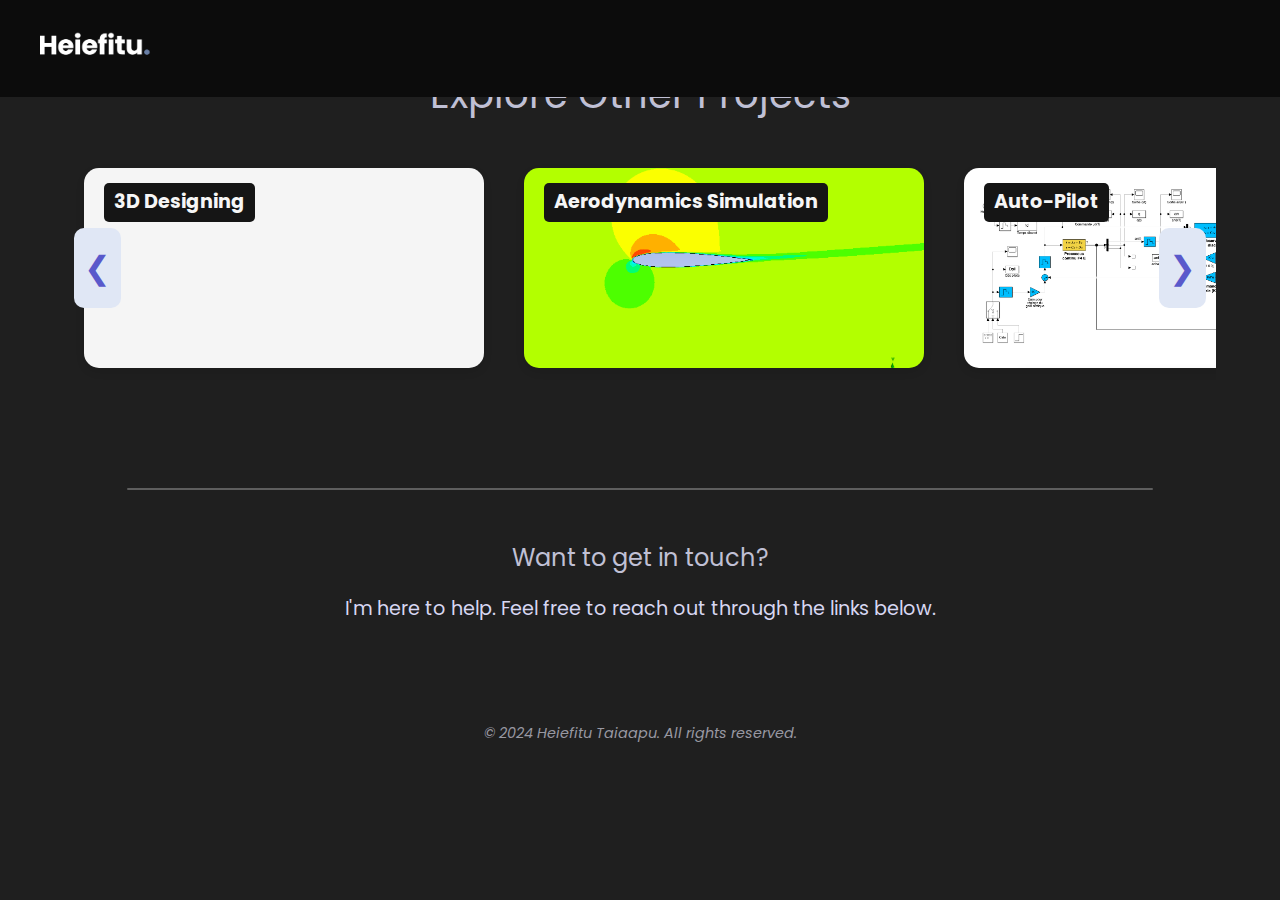
==== project01.html @ ec825d92 "first commit" ====
<!DOCTYPE html>
<html lang="en">
  <head>
    <meta charset="UTF-8" />
    <meta name="viewport" content="width=device-width, initial-scale=1.0" />
    <title>Heiefitu Taiaapu</title>
    <link rel="preconnect" href="https://fonts.googleapis.com" />
    <link rel="preconnect" href="https://fonts.gstatic.com" crossorigin />
    <link
      href="https://fonts.googleapis.com/css2?family=Poppins:ital,wght@0,100;0,200;0,300;0,400;0,500;0,600;0,700;0,800;0,900;1,100;1,200;1,300;1,400;1,500;1,600;1,700;1,800;1,900&display=swap"
      rel="stylesheet"
    />
    <link
      rel="stylesheet"
      href="https://cdnjs.cloudflare.com/ajax/libs/font-awesome/6.6.0/css/all.min.css"
      integrity="sha512-Kc323vGBEqzTmouAECnVceyQqyqdsSiqLQISBL29aUW4U/M7pSPA/gEUZQqv1cwx4OnYxTxve5UMg5GT6L4JJg=="
      crossorigin="anonymous"
      referrerpolicy="no-referrer"
    />
    <link rel="stylesheet" href="css/stylework.css" />
    <link
      rel="shortcut icon"
      href="assets/images/favicon.ico"
      type="image/x-icon"
    />
  </head>
  <body>
    <nav class="navbar">
      <div class="navbar-container">
        <!-- Logo on the far left -->
        <div class="logo">
          <a href="index.html">
            <img src="assets/images/white-logo.png" alt="logo" />
          </a>
        </div>
        <!-- Contact icons on the far right -->
        <div class="link-icon-tab">
          <ul>
            <li>
              <!-- LinkedIn icon -->
              <a
                class="link-icon"
                href="https://www.linkedin.com/in/heiefitu"
                target="_blank"
                rel="noopener noreferrer"
              >
                <i class="fa-brands fa-linkedin"></i>
              </a>
            </li>
            <li>
              <!-- Email icon -->
              <a
                class="link-icon"
                href="mailto:taiaapu.heiefitu@gmail.com"
                aria-label="Email us"
              >
                <i class="fa-solid fa-envelope"></i>
              </a>
            </li>
            <li>
              <!-- Phone icon -->
              <a
                class="link-icon"
                href="tel:+33603268070"
                onclick="showPhoneNumber(event)"
              >
                <i class="fa-solid fa-phone"></i>
              </a>
            </li>
          </ul>
        </div>
        <!-- Hamburger button for mobile -->
        <div class="home-button">
          <a class="link-icon" href="index.html">
            <i class="fa-solid fa-house"></i>
          </a>
        </div>
      </div>
    </nav>
    <!-- ############################# CAD Designing ########################################  -->
    <section id="project-1" class="project-section active-project-section">
      <!-- Header -->
      <section class="project-header project-1">
        <div class="container">
          <div class="project-header-content">
            <h1 class="header-heading text-xxl">
              3D Design with
              <strong class="bold-color-text">Fusion 360</strong>
            </h1>
            <h2 class="header-subheading">Exterior Design of Missiles</h2>
            <p class="header-text text-md">
              Using Fusion 360, this project involved 3D designing the exterior
              of two advanced missiles, the
              <strong>SCALP-EG/Storm Shadow</strong> and the
              <strong>Meteor</strong>, based on a blend of reference images,
              sketches, and extrusion techniques.
            </p>
          </div>
        </div>
      </section>
      <!-- Body -->
      <section class="project-body">
        <div class="container-sm">
          <div class="project-body-image">
            <img src="/assets/images/img01.png" alt="scalp-img" />
          </div>
          <div class="project-body-text-content">
            <h3 class="text-lg">Process & Achievements</h3>
            <div class="project-body-list-container">
              <ul class="project-list">
                <li class="text-md">
                  Conducted detailed research on SCALP-EG and Meteor missiles to
                  gather authentic reference images.
                </li>
                <li class="text-md">
                  Imported reference images into Fusion 360 to guide accurate 2D
                  sketching.
                </li>
                <li class="text-md">
                  Applied precise sketching and extrusion techniques to recreate
                  the exterior structure and proportions faithfully.
                </li>
                <li class="text-md">
                  Ensured adherence to real-life dimensions, creating models
                  that are both visually and proportionally true to the original
                  designs.
                </li>
              </ul>
            </div>
            <h3 class="text-lg">Tools & Key Takeaways</h3>
            <div class="project-body-list-container">
              <ul class="project-list">
                <li class="text-md">
                  <strong>Skills and Software:</strong> Fusion 360 for 3D
                  design, utilizing 2D sketching and extrusion techniques.
                </li>
                <li class="text-md">
                  <strong>Key Soft Skills:</strong> Attention to detail,
                  adaptability in researching design references, and patience in
                  refining sketches for accuracy.
                </li>
              </ul>
            </div>
          </div>
        </div>
      </section>
    </section>
    <!-- ############################# Aero Simulation ######################################  -->
    <section id="project-2" class="project-section">
      <!-- Header -->
      <section class="project-header project-2">
        <div class="container">
          <div class="project-header-content">
            <h1 class="header-heading text-xxl">
              Aerodynamic Analysis of
              <strong class="bold-color-text">NACA Airfoil</strong>
            </h1>
            <h2 class="header-subheading">
              CFD Simulation of Viscous and Inviscid Flow Around a NACA 0012
              Profile
            </h2>
            <p class="header-text text-md">
              This project involved a comprehensive
              <strong>Computational Fluid Dynamics (CFD)</strong> analysis of a
              <strong>NACA 0012</strong> airfoil, focusing on the aerodynamic
              characteristics in both inviscid (ideal) and viscous flow
              conditions. Using ANSYS Fluent, I explored the effects of angle of
              attack (AOA), tested two turbulence models, and validated
              simulation results against experimental data.
            </p>
          </div>
        </div>
      </section>
      <!-- Body -->
      <section class="project-body">
        <div class="container-sm">
          <div class="project-body-image">
            <img src="/assets/images/img02.png" alt="naca-img" />
          </div>
          <div class="project-body-text-content">
            <h3 class="text-lg">Process & Achievements</h3>
            <div class="project-body-list-container">
              <ul class="project-list">
                <li class="text-md">
                  Designed a high-resolution mesh around the airfoil, refining
                  it from 15,000 to 40,000 elements for accurate flow
                  simulation.
                </li>
                <li class="text-md">
                  Simulated inviscid flow to study initial lift and pressure
                  distribution, noting acceleration on the airfoil's upper
                  surface and stagnation points.
                </li>
                <li class="text-md">
                  Applied Spalart-Allmaras and k-ω SST turbulence models to
                  analyze viscous flow, capturing complex phenomena like
                  boundary layer behavior.
                </li>
                <li class="text-md">
                  Improved convergence and result stability with mesh
                  refinement, achieving lift and drag coefficients aligned with
                  experimental benchmarks.
                </li>
                <li class="text-md">
                  Analyzed the impact of varying angles of attack, observing
                  lift coefficient increases and tracking flow attachment and
                  separation trends.
                </li>
              </ul>
            </div>
            <h3 class="text-lg">Tools & Key Takeaways</h3>
            <div class="project-body-list-container">
              <ul class="project-list">
                <li class="text-md">
                  <strong>Skills and Software:</strong> ANSYS Fluent for CFD
                  simulation, mesh generation techniques, and turbulence model
                  selection.
                </li>
                <li class="text-md">
                  <strong>Key Soft Skills:</strong> Problem-solving through
                  iterative refinement, data validation, and attention to detail
                  in numerical analysis.
                </li>
              </ul>
            </div>
          </div>
        </div>
      </section>
    </section>
    <!-- ############################# Auto-pilot MATLAB ####################################  -->
    <section id="project-3" class="project-section">
      <!-- Header -->
      <section class="project-header project-3">
        <div class="container">
          <div class="project-header-content">
            <h1 class="header-heading text-xxl">
              <strong class="bold-color-text">Autopilot System</strong>
              Design for an F4-E Fighter Jet
            </h1>
            <h2 class="header-subheading">
              State-Space Representation and Control Using MATLAB & Simulink
            </h2>
            <p class="header-text text-md">
              This project aimed to design an
              <strong>autopilot system</strong> for an F4-E fighter jet using
              state-space modeling in <strong>MATLAB & Simulink</strong>. The
              objective was to control the jet's normal acceleration and pitch
              rate through state feedback control, utilizing both analog and
              digital modal control methods.
            </p>
          </div>
        </div>
      </section>
      <!-- Body -->
      <section class="project-body">
        <div class="container-sm">
          <div class="project-body-image">
            <img src="/assets/images/img03.png" alt="autopilot-img" />
          </div>
          <div class="project-body-text-content">
            <h3 class="text-lg">Process & Achievements</h3>
            <div class="project-body-list-container">
              <ul class="project-list">
                <li class="text-md">
                  Developed the state-space representation of a jet fighter's
                  dynamics, focusing on control of pitch and acceleration
                  through tail and canard deflections.
                </li>
                <li class="text-md">
                  Applied modal control in both analog and digital formats,
                  computing the feedback gain matrix to stabilize the system by
                  placing poles in desired positions.
                </li>
                <li class="text-md">
                  Designed an observer for state estimation, optimizing the
                  system's response to disturbances and stabilizing it under
                  varying initial conditions.
                </li>
                <li class="text-md">
                  Implemented state feedback controllers in MATLAB and Simulink,
                  enabling smooth and rapid system stabilization under both step
                  and sinusoidal input scenarios.
                </li>
              </ul>
            </div>
            <h3 class="text-lg">Tools & Key Takeaways</h3>
            <div class="project-body-list-container">
              <ul class="project-list">
                <li class="text-md">
                  <strong>Skills and Software:</strong> MATLAB & Simulink for
                  state-space modeling, modal control, and observer design.
                </li>
                <li class="text-md">
                  <strong>Key Soft Skills:</strong> Analytical thinking in
                  control systems, precision in parameter tuning, and iterative
                  problem-solving for stability optimization.
                </li>
              </ul>
            </div>
          </div>
        </div>
      </section>
    </section>
    <!-- ############################# Optimization FEA #####################################  -->
    <section id="project-4" class="project-section">
      <!-- Header -->
      <section class="project-header project-4">
        <div class="container">
          <div class="project-header-content">
            <h1 class="header-heading text-xxl">
              <strong class="bold-color-text">Optimization </strong>
              of ADH Flap Support for the A350 XWB
            </h1>
            <h2 class="header-subheading">
              Structural Analysis and Weight Reduction using Finite Element
              Method
            </h2>
            <p class="header-text text-md">
              This project focused on <strong>optimizing</strong> the design of
              a support for the Adaptive Dropped Hinge (ADH) flap system on the
              A350 XWB, balancing structural integrity with weight reduction.
              Using <strong>CATIA 3DExperience</strong> and
              <strong>finite element analysis</strong>, I evaluated various
              design modifications to meet mechanical constraints under
              specified loads.
            </p>
          </div>
        </div>
      </section>
      <!-- Body -->
      <section class="project-body">
        <div class="container-sm">
          <div class="project-body-image">
            <img src="/assets/images/img04.png" alt="mef-img" />
          </div>
          <div class="project-body-text-content">
            <h3 class="text-lg">Process & Achievements</h3>
            <div class="project-body-list-container">
              <ul class="project-list">
                <li class="text-md">
                  Conducted finite element simulations to assess stress and
                  displacement under operational loads, with a safety factor of
                  2 on the material’s yield strength.
                </li>
                <li class="text-md">
                  Implemented three design modifications to reduce mass while
                  maintaining structural limits:
                </li>
                <li class="text-md">
                  Modification 1: Achieved optimal weight reduction to 97.8 kg
                  with a maximum stress of 134 MPa and a displacement of 0.859
                  mm, meeting all safety requirements.
                </li>
                <li class="text-md">
                  Modification 2: Increased mass slightly to 98 kg with the
                  lowest stress at 114 MPa, offering the highest safety margin.
                </li>
                <li class="text-md">
                  Modification 3: Provided maximum structural robustness at 116
                  kg but was less effective for weight reduction.
                </li>
                <li class="text-md">
                  Identified the most efficient, combining reduced weight with
                  adequate structural margins.
                </li>
              </ul>
            </div>
            <h3 class="text-lg">Tools & Key Takeaways</h3>
            <div class="project-body-list-container">
              <ul class="project-list">
                <li class="text-md">
                  <strong>Skills and Software:</strong> CATIA 3DExperience for
                  FEM analysis, optimization of structural components.
                </li>
                <li class="text-md">
                  <strong>Key Soft Skills:</strong> Analytical approach to
                  balancing safety and efficiency, attention to detail in
                  weight-sensitive applications, and data-driven
                  decision-making.
                </li>
              </ul>
            </div>
          </div>
        </div>
      </section>
    </section>
    <!-- ############################# Reinforcement Learning ###############################  -->
    <section id="project-5" class="project-section">
      <!-- Header -->
      <section class="project-header project-5">
        <div class="container">
          <div class="project-header-content">
            <h1 class="header-heading text-xxl">
              <strong class="bold-color-text">Reinforcement Learning </strong>
              for Autonomous Navigation
            </h1>
            <h2 class="header-subheading">
              Deep Q-Learning for Obstacle Avoidance and Pathfinding
            </h2>
            <p class="header-text text-md">
              This project explored
              <strong>reinforcement learning</strong> through a simulation where
              a virtual robot, acting as a drone, learns to navigate
              autonomously to reach an exit while avoiding obstacles. By using
              <strong>Deep Q-Learning</strong>, this study aimed to understand
              how reinforcement learning can support real-world applications,
              like enabling drones to navigate unknown environments or operate
              in close-combat scenarios.
            </p>
          </div>
        </div>
      </section>
      <!-- Body -->
      <section class="project-body">
        <div class="container-sm">
          <div class="project-body-image">
            <img src="/assets/images/img05.png" alt="python-img" />
          </div>
          <div class="project-body-text-content">
            <h3 class="text-lg">Process & Achievements</h3>
            <div class="project-body-list-container">
              <ul class="project-list">
                <li class="text-md">
                  Developed a 2D simulation environment using Pygame and
                  PyTorch, where the agent (robot) learns to avoid obstacles and
                  reach goals based on positive rewards and penalties.
                </li>
                <li class="text-md">
                  Exploration Phase: Initially prioritized random exploration to
                  test various actions, balancing out different strategies.
                </li>
                <li class="text-md">
                  Exploitation Phase: Gradually transitioned to exploiting
                  learned strategies by decreasing the randomness (epsilon
                  decay) for efficient, goal-oriented navigation.
                </li>
                <li class="text-md">
                  Implemented a neural network to predict optimal actions,
                  iteratively training the model to improve decision-making over
                  1,700 simulation iterations.
                </li>
                <li class="text-md">
                  Key outcomes included successful obstacle avoidance and exit
                  pathfinding, with real-time improvements visualized through
                  graphs, tracking scores, and action frequency.
                </li>
              </ul>
            </div>
            <h3 class="text-lg">Tools & Key Takeaways</h3>
            <div class="project-body-list-container">
              <ul class="project-list">
                <li class="text-md">
                  <strong>Skills and Software:</strong> Python, Pygame for
                  environment simulation, PyTorch for deep learning, and
                  Matplotlib for performance visualization.
                </li>
                <li class="text-md">
                  <strong>Key Soft Skills:</strong> Analytical thinking in
                  designing autonomous systems, problem-solving under
                  constraints, and adaptability to iterative improvement cycles.
                </li>
              </ul>
            </div>
          </div>
        </div>
      </section>
    </section>
    <!-- ############################# Bowtie VBA ###########################################  -->
    <section id="project-6" class="project-section">
      <!-- Header -->
      <section class="project-header project-6">
        <div class="container">
          <div class="project-header-content">
            <h1 class="header-heading text-xxl">
              Excel-Based VBA Tool for
              <strong class="bold-color-text"> Risk Management</strong>
            </h1>
            <h2 class="header-subheading">
              Monitoring and Assessing Barrier Effectiveness Using Bowtie
              Diagrams
            </h2>
            <p class="header-text text-md">
              In this project, I developed an Excel tool with
              <strong>VBA</strong> to enhance
              <strong>risk management processes</strong> by dynamically
              interfacing with <strong>Bowtie diagrams</strong>. The tool
              provides a visual and interactive way to monitor and assess the
              effectiveness of safety barriers, specifically designed for an
              airline operational risk management.
            </p>
          </div>
        </div>
      </section>
      <!-- Body -->
      <section class="project-body">
        <div class="container-sm">
          <div class="project-body-image">
            <img src="/assets/images/img06.png" alt="bowtie-img" />
          </div>
          <div class="project-body-text-content">
            <h3 class="text-lg">Process & Achievements</h3>
            <div class="project-body-list-container">
              <ul class="project-list">
                <li class="text-md">
                  Designed a structured interface in Excel with VBA, allowing
                  users to create, view, and update Bowtie diagrams for clear
                  visualization of risk pathways.
                </li>
                <li class="text-md">
                  Bowtie Creation Feature: A guided form for inputting risks,
                  barriers, and consequences to generate comprehensive Bowtie
                  diagrams.
                </li>
                <li class="text-md">
                  Event Analysis Feature: An interface for categorizing and
                  evaluating incidents, aiding in risk trend analysis.
                </li>
                <li class="text-md">
                  Data Import/Export Feature: Automated import and export
                  functions for easy sharing and updating of incident data
                  across teams.
                </li>
                <li class="text-md">
                  Enhanced risk assessment by incorporating real-time updates
                  based on new event data, enabling dynamic visualization of
                  risk changes and barrier effectiveness.
                </li>
              </ul>
            </div>
            <h3 class="text-lg">Tools & Key Takeaways</h3>
            <div class="project-body-list-container">
              <ul class="project-list">
                <li class="text-md">
                  <strong>Skills and Software:</strong> Excel VBA for interface
                  and backend programming, data management.
                </li>
                <li class="text-md">
                  <strong>Key Soft Skills:</strong> Structured problem-solving,
                  adaptability in response to data security constraints, and
                  attention to detail in user interface design.
                </li>
              </ul>
            </div>
          </div>
        </div>
      </section>
    </section>
    <!-- ############################# Thermal Transfer ####################################  -->
    <section id="project-7" class="project-section">
      <!-- Header -->
      <section class="project-header project-7">
        <div class="container">
          <div class="project-header-content">
            <h1 class="header-heading text-xxl">
              <strong class="bold-color-text">CFD Simulation </strong>
              of Flow in a Mixing Elbow
            </h1>
            <h2 class="header-subheading">
              Analyzing Velocity and Temperature Distributions in ANSYS Fluent
            </h2>
            <p class="header-text text-md">
              This project involved simulating fluid flow within a mixing elbow
              to analyze the effects of <stron>fluid dynamics</stron> and
              <strong>heat transfer</strong>. Using
              <strong>ANSYS Fluent</strong>, I examined velocity, temperature
              distributions, and pressure losses, comparing laminar and
              turbulent flow regimes to optimize design for effective thermal
              mixing.
            </p>
          </div>
        </div>
      </section>
      <!-- Body -->
      <section class="project-body">
        <div class="container-sm">
          <div class="project-body-image">
            <img src="/assets/images/img07.png" alt="cfd2-img" />
          </div>
          <div class="project-body-text-content">
            <h3 class="text-lg">Process & Achievements</h3>
            <div class="project-body-list-container">
              <ul class="project-list">
                <li class="text-md">
                  Created the elbow geometry and established boundary
                  conditions, incorporating velocity inlets and a pressure
                  outlet.
                </li>
                <li class="text-md">
                  Meshed the model with refinement near boundaries for enhanced
                  accuracy in capturing flow dynamics.
                </li>
                <li class="text-md">
                  Velocity Distribution Analysis: Observed velocity variations
                  and flow separation patterns within the elbow.
                </li>
                <li class="text-md">
                  Temperature Distribution Analysis: Evaluated thermal gradients
                  along the symmetry plane to determine mixing efficiency.
                </li>
                <li class="text-md">
                  Pressure Loss Analysis: Quantified pressure drop and evaluated
                  loss coefficients to optimize design for minimal energy loss.
                </li>
              </ul>
            </div>
            <h3 class="text-lg">Tools & Key Takeaways</h3>
            <div class="project-body-list-container">
              <ul class="project-list">
                <li class="text-md">
                  <strong>Skills and Software:</strong> ANSYS Fluent for CFD
                  analysis, mesh generation, and boundary condition setup.
                </li>
                <li class="text-md">
                  <strong>Key Soft Skills:</strong> Precision in simulation
                  setup, analytical evaluation of flow characteristics, and
                  attention to computational efficiency.
                </li>
              </ul>
            </div>
          </div>
        </div>
      </section>
    </section>
    <!-- ############################# Space Com STK ########################################  -->
    <section id="project-8" class="project-section">
      <!-- Header -->
      <section class="project-header project-8">
        <div class="container">
          <div class="project-header-content">
            <h1 class="header-heading text-xxl">
              Space Mission Simulation for
              <strong class="bold-color-text"> Satellite Communication</strong>
            </h1>
            <h2 class="header-subheading">
              Analyzing Communication Periods and Signal Integrity Between
              Satellite and Ground Stations
            </h2>
            <p class="header-text text-md">
              This project simulated a <strong>space mission</strong> to analyze
              and optimize <strong>communication</strong> between a satellite
              and ground stations. Using <strong>AGI STK</strong>, I mapped
              communication paths, calculated orbital adjustments, and assessed
              periods of visibility to ensure reliable data transmission during
              various mission phases.
            </p>
          </div>
        </div>
      </section>
      <!-- Body -->
      <section class="project-body">
        <div class="container-sm">
          <div class="project-body-image">
            <img src="/assets/images/img08.png" alt="stk-img" />
          </div>
          <div class="project-body-text-content">
            <h3 class="text-lg">Process & Achievements</h3>
            <div class="project-body-list-container">
              <ul class="project-list">
                <li class="text-md">
                  Configured satellite launch, orbital transitions, and targeted
                  adjustments for optimal communication windows.
                </li>
                <li class="text-md">
                  Defined and adjusted visibility cones for each ground station,
                  accounting for atmospheric interference and orbital
                  constraints.
                </li>
                <li class="text-md">
                  Calculated key mission metrics, including Delta V for
                  trajectory changes and fuel requirements for efficient
                  inclination adjustments.
                </li>
                <li class="text-md">
                  Analyzed communication windows for each station, comparing
                  durations and evaluating effectiveness in different geographic
                  locations.
                </li>
              </ul>
            </div>
            <h3 class="text-lg">Tools & Key Takeaways</h3>
            <div class="project-body-list-container">
              <ul class="project-list">
                <li class="text-md">
                  <strong>Skills and Software:</strong> AGI STK for mission
                  simulation and orbital mechanics, communication assessment.
                </li>
                <li class="text-md">
                  <strong>Key Soft Skills:</strong> Rigorous attention to data
                  accuracy, strategic planning for mission optimization, and
                  analytical thinking in signal reliability.
                </li>
              </ul>
            </div>
          </div>
        </div>
      </section>
    </section>
    <section class="carousel-section">
      <div class="sep-line"></div>
      <h3 class="text-xxl">Explore Other Projects</h3>
      <div class="carousel-container">
        <button class="carousel-button left" aria-label="Previous project">
          &#10094;
        </button>
        <div class="carousel-track">
          <!-- Row 1 -->
          <a href="project01.html?project=1">
            <div class="work-card card-1">
              <div class="work-card-title text-lg">3D Designing</div>
            </div>
          </a>
          <a href="project01.html?project=2">
            <div class="work-card card-2">
              <div class="work-card-title text-lg">Aerodynamics Simulation</div>
            </div>
          </a>
          <!-- Row 2 -->
          <a href="project01.html?project=3">
            <div class="work-card card-3">
              <div class="work-card-title text-lg">Auto-Pilot</div>
            </div>
          </a>
          <a href="project01.html?project=4">
            <div class="work-card card-4">
              <div class="work-card-title text-lg">Optimization</div>
            </div>
          </a>
          <!-- Row 3 -->
          <a href="project01.html?project=5">
            <div class="work-card card-5">
              <div class="work-card-title text-lg">Reinforcement Learning</div>
            </div>
          </a>
          <a href="project01.html?project=6">
            <div class="work-card card-6">
              <div class="work-card-title text-lg">Risk Management Tool</div>
            </div>
          </a>
          <!-- Row 4 -->
          <a href="project01.html?project=7">
            <div class="work-card card-7">
              <div class="work-card-title text-lg">Thermal Transfert</div>
            </div>
          </a>
          <a href="project01.html?project=8">
            <div class="work-card card-8">
              <div class="work-card-title text-lg">Space Communication</div>
            </div>
          </a>
        </div>
        <button class="carousel-button right" aria-label="Next project">
          &#10095;
        </button>
      </div>
    </section>
    <!-- footer section -->
    <footer class="footer">
      <div class="container">
        <!-- Ligne horizontale -->
        <div class="footer-line"></div>

        <!-- Texte du footer et icônes -->
        <div class="footer-grid">
          <h4 class="footer-text">Want to get in touch?</h4>
          <p class="text-md">
            I'm here to help. Feel free to reach out through the links below.
          </p>
          <!-- Contact icons on the far right -->
          <div class="link-icon-tab">
            <ul>
              <li>
                <!-- LinkedIn icon -->
                <a
                  class="link-icon"
                  href="https://www.linkedin.com/in/heiefitu"
                  target="_blank"
                  rel="noopener noreferrer"
                >
                  <i class="fa-brands fa-linkedin"></i>
                </a>
              </li>
              <li>
                <!-- Email icon -->
                <a
                  class="link-icon"
                  href="mailto:taiaapu.heiefitu@gmail.com"
                  aria-label="Email us"
                >
                  <i class="fa-solid fa-envelope"></i>
                </a>
              </li>
              <li>
                <!-- Phone icon -->
                <a
                  class="link-icon"
                  href="tel:+33603268070"
                  onclick="showPhoneNumber(event)"
                >
                  <i class="fa-solid fa-phone"></i>
                </a>
              </li>
            </ul>
          </div>
          <p class="footer-copyright">
            © 2024 Heiefitu Taiaapu. All rights reserved.
          </p>
        </div>
      </div>
    </footer>

    <script src="js/script.js"></script>
  </body>
</html>
---- css/stylework.css ----
/*RESET*/
* {
  box-sizing: border-box; /* quand on ajoute des marges ca change pas, a faire tjrs*/
  margin: 0; /* pour start avec 0 marges*/
  padding: 0;
}
:root {
  --primary-color: #176087;

  --dark-color: #1a1a1a;
  --black-color: #000;
  --not-so-black-color: #0c0c0c;
  --dark-gray-color: #1f1f1f;
  --very-dark-gray-color: #151515;
  /*--less-dark-color: #2c2c2c;*/
  --less-dark-color: rgb(44, 44, 44, 0.5);
  --less-dark-color-2: rgb(6, 7, 5, 0.4);

  --border-color: #232323;
  --border-color-2: #5e5e5e;

  --bg-couleur-1: #343d44;
  --bg-couleur-2: #334c5f;
  --light-color: #e0e7f5;

  --font-light: #f6f6f6;
  --font-couleur-1: #d7d7f2;
  --font-couleur-2: #9292f3;
  --font-couleur-3: #5959cb;
  --font-couleur-4: #c0c0d5;
  --font-couleur-5: #9797e8;
  --font-couleur-6: #9797e0;
}
html {
  scroll-behavior: smooth;
}
html,
body {
  background-color: var(
    --dark-gray-color
  ); /* Changez la couleur pour correspondre au footer */
  margin: 0;
  padding: 0;
  overflow-x: hidden; /* Empêche le défilement horizontal accidentel */
}
body {
  font-family: "Poppins", sans-serif;
  font-size: 16px;
  line-height: 1.5;
  background: #fff;
  overflow-x: hidden;
}
a {
  text-decoration: none; /* take away underline (pas souligner les liens)*/
  /*color: #000;*/
}
ul {
  list-style: none; /* pour pas de bullet point*/
}
img {
  max-width: 100%; /* stay contain 100%*/
}
.logo {
  width: 120px;
}

/* #################################################################################### */
/* ############################## Navigation bar ###################################### */
/* #################################################################################### */
/* Nav bar*/
.navbar {
  top: 0;
  width: 100%;
  background-color: var(--not-so-black-color);
  padding: 20px 40px 20px 40px;
  z-index: 1000;
  position: fixed;
}
.navbar-container {
  display: grid;
  grid-template-columns: repeat(2, 1fr);
  gap: 90px;
  align-items: center;
}
.navbar .link-icon-tab ul {
  display: flex;
  justify-content: flex-end; /* Aligne tous les icônes à droite */
  gap: 25px; /* Espace entre les icônes */
  padding: 0;
  margin: 0;
  align-items: center;
}
.navbar .link-icon-tab li {
  display: inline-block;
}
.navbar .link-icon-tab a {
  color: var(--light-color); /* Couleur par défaut des icônes */
  font-size: 1.5rem; /* Taille des icônes */
  transition: color 0.3s ease-in-out; /* Transition douce pour le hover */
}
.navbar .link-icon-tab a:hover {
  color: var(--font-couleur-3); /* Change la couleur au survol */
}

/* #################################################################################### */
/* ############################## Project Section ##################################### */
/* #################################################################################### */
/* --------------------------------------------------------------------------------------------- */
/* Header */
.project-header {
  padding-left: 40px;
  padding-right: 40px;
  padding-top: 250px;
  height: 590px;
}
.project-header .header-heading {
  color: var(--font-couleur-4);
  padding-bottom: 15px;
}
.bold-color-text {
  color: var(--font-couleur-6);
}
.project-header .header-subheading {
  color: var(--font-couleur-5);
  font-weight: 500;
  padding-bottom: 30px;
}
.project-header .project-header-content {
  width: 90%;
}
/* Body */
.project-body {
  background-color: var(--dark-gray-color);
}
.project-body h3 {
  color: var(--font-couleur-3);
  padding-bottom: 15px;
  font-weight: 600;
}
.project-body .project-list {
  margin-top: 20px;
  list-style-type: disc;
  padding: 0 15px;
  padding-bottom: 50px;
}
.project-body .project-list li {
  color: var(--font-couleur-1);
  padding-bottom: 15px;
}
.project-body .project-body-image {
  width: 80%;
  margin: 0 auto;
  display: flex;
  align-items: center;
  justify-content: center; /* Centre l'image horizontalement dans le conteneur */
  overflow: hidden; /* Cache les coins de l'image qui dépassent les bords arrondis */
  padding-bottom: 60px;
}
.project-body .project-body-image img {
  width: 100%; /* L'image occupe toute la largeur du conteneur */
  height: auto; /* Conserve les proportions de l'image */
  display: block; /* Évite les marges indésirables autour de l'image */
  border-radius: 15px;
}
.project-1 {
  background: linear-gradient(
      to bottom,
      rgba(0, 0, 0, 0) 10%,
      var(--dark-gray-color) 100%
    ),
    url("/assets/images/bg01.png") center/cover no-repeat fixed;
  height: 590px;
}
.project-2 {
  background: linear-gradient(
      to bottom,
      rgba(0, 0, 0, 0) 10%,
      var(--dark-gray-color) 100%
    ),
    url("/assets/images/bg02.jpeg") center/cover no-repeat fixed;
  height: 590px;
}
.project-3 {
  background: linear-gradient(
      to bottom,
      rgba(0, 0, 0, 0) 10%,
      var(--dark-gray-color) 100%
    ),
    url("/assets/images/bg03.png") center/cover no-repeat fixed;
  height: 590px;
}
.project-4 {
  background: linear-gradient(
      to bottom,
      rgba(0, 0, 0, 0) 10%,
      var(--dark-gray-color) 100%
    ),
    url("/assets/images/bg04.png") center/cover no-repeat fixed;
  height: 590px;
}
.project-5 {
  background: linear-gradient(
      to bottom,
      rgba(0, 0, 0, 0) 10%,
      var(--dark-gray-color) 100%
    ),
    url("/assets/images/bg05.jpg") center/cover no-repeat fixed;
  height: 590px;
}
.project-6 {
  background: linear-gradient(
      to bottom,
      rgba(0, 0, 0, 0) 10%,
      var(--dark-gray-color) 100%
    ),
    url("/assets/images/bg06.jpg") center/cover no-repeat fixed;
  height: 590px;
}
.project-7 {
  background: linear-gradient(
      to bottom,
      rgba(0, 0, 0, 0) 10%,
      var(--dark-gray-color) 100%
    ),
    url("/assets/images/bg07.png") center/cover no-repeat fixed;
  height: 590px;
}
.project-8 {
  background: linear-gradient(
      to bottom,
      rgba(0, 0, 0, 0) 10%,
      var(--dark-gray-color) 100%
    ),
    url("/assets/images/bg08.png") center/cover no-repeat fixed;
  height: 590px;
}
/* --------------------------------------------------------------------------------------------- */
/* My body */

/* #################################################################################### */
/* ############################## Carrousel Section ################################### */
/* #################################################################################### */
/* Carousel Styling */
.carousel-section {
  padding-top: 40px;
  text-align: center;
  background-color: var(--dark-gray-color);
}
.carousel-section h3 {
  padding-bottom: 20px;
  color: var(--font-couleur-4);
}
.carousel-container {
  position: relative;
  display: flex;
  align-items: center;
  overflow: hidden;
  max-width: 90%;
  margin: 0 auto;
}
.carousel-track {
  margin: 20px;
  display: flex;
  transition: transform 0.5s ease;
  gap: 40px;
}
.work-card {
  min-width: 400px;
  background-color: #f5f5f5;
  padding: 15px;
  border-radius: 10px;
  text-align: center;
  box-shadow: 0 4px 8px rgba(0, 0, 0, 0.1);
}
.carousel-button {
  background-color: var(--light-color);
  border: none;
  color: var(--font-couleur-3);
  height: 80px;
  border-radius: 10px;
  font-size: 2rem;
  padding: 10px;
  cursor: pointer;
  position: absolute;
  top: 50%;
  transform: translateY(-50%);
  z-index: 1;
}
.carousel-button:hover {
  background-color: var(--very-dark-gray-color);
  color: var(--font-couleur-1);
  transition: all 0.2s ease-in-out; /* Transition pour le texte et la taille */
}
.carousel-button.left {
  left: 10px;
}
.carousel-button.right {
  right: 10px;
}
.carousel-track .work-card.card-1 {
  background-image: url("/assets/images/Projet-1.PNG");
}
.carousel-track .work-card.card-2 {
  background-image: url("/assets/images/Projet-2.png");
}
.carousel-track .work-card.card-3 {
  background-image: url("/assets/images/Projet-3.png");
}
.carousel-track .work-card.card-4 {
  background-image: url("/assets/images/Projet-4.png");
}
.carousel-track .work-card.card-5 {
  background-image: url("/assets/images/Projet-5.jpg");
}
.carousel-track .work-card.card-6 {
  background-image: url("/assets/images/Projet-6.png");
}
.carousel-track .work-card.card-7 {
  background-image: url("/assets/images/Projet-7.png");
}
.carousel-track .work-card.card-8 {
  background-image: url("/assets/images/Projet-8.png");
}

/* #################################################################################### */
/* #################################### Footer ######################################## */
/* #################################################################################### */
/* Footer section styling */
.footer {
  padding: 100px 20px 5px 20px;
  background-color: var(
    --dark-gray-color
  ); /* Adjust background color if needed */
  color: var(--font-couleur-4);
  text-align: center;
}
.footer .footer-line {
  width: 90%; /* Adjust width to control start and end margins */
  height: 2px;
  background-color: var(--border-color-2); /* Light grey color for line */
  margin: 0 auto 30px auto; /* Centered with margin below */
  border-radius: 1px;
}
/* Footer text styling */
.footer .footer-text {
  margin-top: 50px;
  font-weight: 400;
  font-size: 1.5rem;
  margin-bottom: 10px;
}
/* Footer icon section */
.footer .link-icon-tab ul {
  display: flex;
  justify-content: center;
  gap: 30px;
  padding: 20px 0;
}
.footer .link-icon-tab a {
  font-size: 1.8rem;
  color: #ffffff; /* Icons in white */
  transition: color 0.3s ease;
}
.footer .link-icon-tab a:hover {
  color: var(--font-couleur-3); /* Change color on hover */
}
/* Copyright section */
.footer .footer-copyright {
  font-size: 0.9rem;
  font-style: italic;
  color: #9898a2; /* Light grey for subtlety */
  margin-top: 60px;
  bottom: 5px;
}

/* #################################################################################### */
/* ############################### Utility Classes #################################### */
/* #################################################################################### */
/* Container classes*/
.container {
  max-width: 1200px;
  margin: 0 auto; /* top and bottom 0 but left and right be auto in middle*/
  padding: 0 30px; /* top and bottom 0 but left and right be 15px*/
}
.container-sm {
  max-width: 1000px;
  margin: 0 auto; /* top and bottom 0 but left and right be auto in middle*/
  padding: 0 15px; /* top and bottom 0 but left and right be 15px*/
}
.container-lg {
  max-width: 1400px;
  margin: 0 auto; /* top and bottom 0 but left and right be auto in middle*/
  padding: 0 10px; /* top and bottom 0 but left and right be 15px*/
}

/* ------------------------------------------------ */
/* Card */
.card {
  position: relative;
  background: var(--very-dark-gray-color);
  color: var(--font-couleur-4);
  border-radius: 15px;
  padding: 25px;
}
.card h3 {
  margin-top: 10px;
  padding-left: 10px;
  /*text-align: center;*/
  font-size: 1.2rem;
  line-height: 1.4;
  min-height: 60px; /* Ensure consistent height for titles */
}
.card p {
  flex-grow: 1; /* Make paragraph take up available space */
  margin-bottom: 90px; /* Space for Learn More */
  padding-left: 10px;
  padding-right: 10px;
  /*text-align: center;*/
  font-size: 1rem;
}
/* Individual work card style */
.work-card {
  position: relative;
  background-size: cover;
  background-position: center;
  border-radius: 15px;
  min-height: 200px;
  padding: 20px;
  color: var(--font-light);
  overflow: hidden;
  transition: transform 0.3s ease, box-shadow 0.3s ease;
}
.work-card:hover {
  transform: scale(1.05); /* Enlarge on hover */
  box-shadow: 0 8px 16px rgba(0, 0, 0, 0.3); /* Shadow on hover */
  cursor: pointer;
}
/* Title inside the card */
.work-card .work-card-title {
  position: absolute;
  top: 15px;
  left: 20px;
  font-size: 1.2rem;
  font-weight: bold;
  background-color: var(--very-dark-gray-color);
  padding: 5px 10px;
  border-radius: 5px;
}

/* ------------------------------------------------ */
/* Text Classes */
.text-xxl {
  font-size: 2.4rem;
  line-height: 1.2;
  font-weight: normal;
  margin: 30px 0 10px;
}
.text-md {
  color: var(--font-couleur-1);
  font-size: 1.2rem;
  line-height: 1.4;
  font-weight: normal;
  margin: 20px 0 0px;
}
.bold-text {
  color: var(--font-couleur-4);
}
.software-text {
  color: var(--font-couleur-3);
}
/* ------------------------------------------------ */
/* Affichage des pages */
.project-section {
  display: none; /* Cache toutes les sections principales par défaut */
}
.active-project-section {
  display: block; /* Affiche uniquement la section principale active */
}
.sep-line {
  width: 40%; /* Adjust width to control start and end margins */
  height: 2px;
  background-color: var(--border-color-2); /* Light grey color for line */
  margin: 0 auto 30px auto; /* Centered with margin below */
  border-radius: 1px;
}

/* #################################################################################### */
/* ############################### Mobile Section ##################################### */
/* #################################################################################### */
/* ------------------------------------------------ */
/* Hamburger Button*/
.home-button {
  display: none;
  background: none;
  border: none;
  cursor: pointer;
  padding: 10px;
  z-index: 1000;
  position: absolute; /* Assure que le bouton est positionné indépendamment */
  right: 20px; /* Positionne le bouton à droite de l'écran */
  top: 20px; /* Aligne le bouton en hauteur avec le contenu de la navbar */
}
.home-button a {
  font-size: 1.5rem;
  color: var(--font-light);
}

/* Media Queries*/
/* allow to add specifics CSS to specifics devices or different ranges of screen sizes*/

/*only show below the specified width */
@media (max-width: 960px) {
  .text-xxl {
    font-size: 1.8rem;
  }
}

@media (max-width: 670px) {
  .navbar .main-menu {
    display: none;
  }
  .navbar .link-icon-tab {
    display: none;
  }
  .navbar .home-button {
    display: block;
  }

  /* ################################ PROJECTS */
  .project-header {
    padding-left: 10px;
    padding-right: 10px;
    padding-top: 120px;
    height: 100%;
  }
  .project-body {
    padding-top: 40px;
  }
  .project-header .project-header-content {
    width: 100%;
  }
  .project-body .container-sm {
    padding: 40px 15px 10px 15px;
  }

  /* Footer */
  .footer .footer-text {
    font-size: 1.2rem;
  }

  .footer .text-md {
    font-size: 1rem;
  }
  /* Text */
  .text-xl {
    font-size: 1.9rem;
  }

  .text-lg {
    font-size: 1.5rem;
  }

  .text-md {
    font-size: 1.1rem;
  }

  /* Carrousel*/
  .work-card {
    min-width: 340px;
  }
  .carousel-button {
    transform: translateY(-50%);
  }
}

@media (max-width: 500px) {
  .text-xxl {
    font-size: 1.7rem;
  }
  .text-lg {
    font-size: 1rem;
  }
  .text-md {
    font-size: 0.9rem;
  }
}
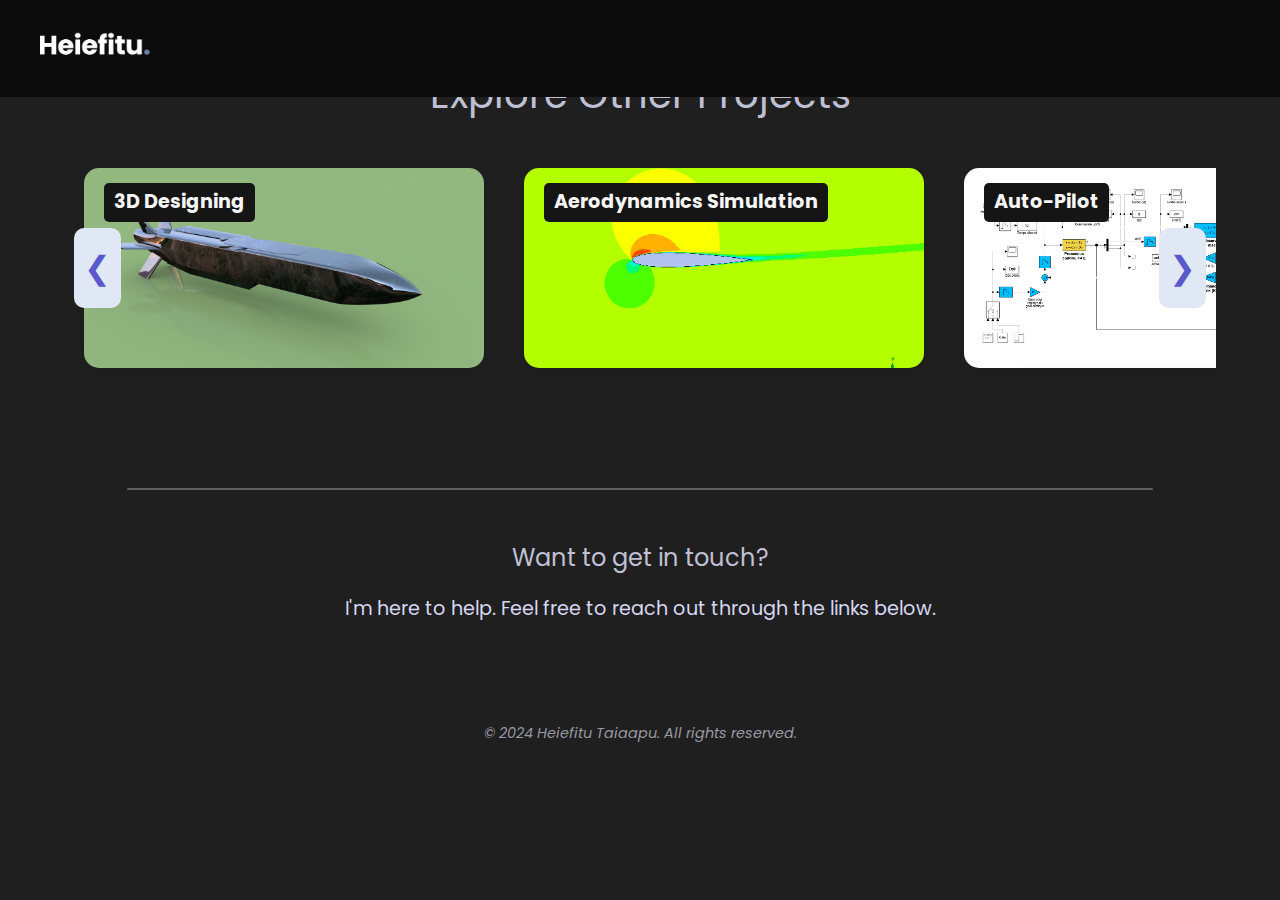
==== commit c03b8006: "dernier chg img" ====
--- a/project01.html
+++ b/project01.html
@@ -102,7 +102,7 @@
       <section class="project-body">
         <div class="container-sm">
           <div class="project-body-image">
-            <img src="/assets/images/img01.png" alt="scalp-img" />
+            <img src="../assets/images/img01.png" alt="scalp-img" />
           </div>
           <div class="project-body-text-content">
             <h3 class="text-lg">Process & Achievements</h3>
@@ -175,7 +175,7 @@
       <section class="project-body">
         <div class="container-sm">
           <div class="project-body-image">
-            <img src="/assets/images/img02.png" alt="naca-img" />
+            <img src="../assets/images/img02.png" alt="naca-img" />
           </div>
           <div class="project-body-text-content">
             <h3 class="text-lg">Process & Achievements</h3>
@@ -255,7 +255,7 @@
       <section class="project-body">
         <div class="container-sm">
           <div class="project-body-image">
-            <img src="/assets/images/img03.png" alt="autopilot-img" />
+            <img src="../assets/images/img03.png" alt="autopilot-img" />
           </div>
           <div class="project-body-text-content">
             <h3 class="text-lg">Process & Achievements</h3>
@@ -331,7 +331,7 @@
       <section class="project-body">
         <div class="container-sm">
           <div class="project-body-image">
-            <img src="/assets/images/img04.png" alt="mef-img" />
+            <img src="../assets/images/img04.png" alt="mef-img" />
           </div>
           <div class="project-body-text-content">
             <h3 class="text-lg">Process & Achievements</h3>
@@ -414,7 +414,7 @@
       <section class="project-body">
         <div class="container-sm">
           <div class="project-body-image">
-            <img src="/assets/images/img05.png" alt="python-img" />
+            <img src="../assets/images/img05.png" alt="python-img" />
           </div>
           <div class="project-body-text-content">
             <h3 class="text-lg">Process & Achievements</h3>
@@ -495,7 +495,7 @@
       <section class="project-body">
         <div class="container-sm">
           <div class="project-body-image">
-            <img src="/assets/images/img06.png" alt="bowtie-img" />
+            <img src="../assets/images/img06.png" alt="bowtie-img" />
           </div>
           <div class="project-body-text-content">
             <h3 class="text-lg">Process & Achievements</h3>
@@ -574,7 +574,7 @@
       <section class="project-body">
         <div class="container-sm">
           <div class="project-body-image">
-            <img src="/assets/images/img07.png" alt="cfd2-img" />
+            <img src="../assets/images/img07.png" alt="cfd2-img" />
           </div>
           <div class="project-body-text-content">
             <h3 class="text-lg">Process & Achievements</h3>
@@ -650,7 +650,7 @@
       <section class="project-body">
         <div class="container-sm">
           <div class="project-body-image">
-            <img src="/assets/images/img08.png" alt="stk-img" />
+            <img src="../assets/images/img08.png" alt="stk-img" />
           </div>
           <div class="project-body-text-content">
             <h3 class="text-lg">Process & Achievements</h3>
--- a/css/stylework.css
+++ b/css/stylework.css
@@ -168,7 +168,7 @@
       rgba(0, 0, 0, 0) 10%,
       var(--dark-gray-color) 100%
     ),
-    url("/assets/images/bg01.png") center/cover no-repeat fixed;
+    url("../assets/images/bg01.png") center/cover no-repeat fixed;
   height: 590px;
 }
 .project-2 {
@@ -177,7 +177,7 @@
       rgba(0, 0, 0, 0) 10%,
       var(--dark-gray-color) 100%
     ),
-    url("/assets/images/bg02.jpeg") center/cover no-repeat fixed;
+    url("../assets/images/bg02.jpeg") center/cover no-repeat fixed;
   height: 590px;
 }
 .project-3 {
@@ -186,7 +186,7 @@
       rgba(0, 0, 0, 0) 10%,
       var(--dark-gray-color) 100%
     ),
-    url("/assets/images/bg03.png") center/cover no-repeat fixed;
+    url("../assets/images/bg03.png") center/cover no-repeat fixed;
   height: 590px;
 }
 .project-4 {
@@ -195,7 +195,7 @@
       rgba(0, 0, 0, 0) 10%,
       var(--dark-gray-color) 100%
     ),
-    url("/assets/images/bg04.png") center/cover no-repeat fixed;
+    url("../assets/images/bg04.PNG") center/cover no-repeat fixed;
   height: 590px;
 }
 .project-5 {
@@ -204,7 +204,7 @@
       rgba(0, 0, 0, 0) 10%,
       var(--dark-gray-color) 100%
     ),
-    url("/assets/images/bg05.jpg") center/cover no-repeat fixed;
+    url("../assets/images/bg05.jpg") center/cover no-repeat fixed;
   height: 590px;
 }
 .project-6 {
@@ -213,7 +213,7 @@
       rgba(0, 0, 0, 0) 10%,
       var(--dark-gray-color) 100%
     ),
-    url("/assets/images/bg06.jpg") center/cover no-repeat fixed;
+    url("../assets/images/bg06.jpg") center/cover no-repeat fixed;
   height: 590px;
 }
 .project-7 {
@@ -222,7 +222,7 @@
       rgba(0, 0, 0, 0) 10%,
       var(--dark-gray-color) 100%
     ),
-    url("/assets/images/bg07.png") center/cover no-repeat fixed;
+    url("../assets/images/bg07.png") center/cover no-repeat fixed;
   height: 590px;
 }
 .project-8 {
@@ -231,7 +231,7 @@
       rgba(0, 0, 0, 0) 10%,
       var(--dark-gray-color) 100%
     ),
-    url("/assets/images/bg08.png") center/cover no-repeat fixed;
+    url("../assets/images/bg08.PNG") center/cover no-repeat fixed;
   height: 590px;
 }
 /* --------------------------------------------------------------------------------------------- */
@@ -298,28 +298,28 @@
   right: 10px;
 }
 .carousel-track .work-card.card-1 {
-  background-image: url("/assets/images/Projet-1.PNG");
+  background-image: url("../assets/images/Projet-1.png");
 }
 .carousel-track .work-card.card-2 {
-  background-image: url("/assets/images/Projet-2.png");
+  background-image: url("../assets/images/Projet-2.png");
 }
 .carousel-track .work-card.card-3 {
-  background-image: url("/assets/images/Projet-3.png");
+  background-image: url("../assets/images/Projet-3.png");
 }
 .carousel-track .work-card.card-4 {
-  background-image: url("/assets/images/Projet-4.png");
+  background-image: url("../assets/images/Projet-4.PNG");
 }
 .carousel-track .work-card.card-5 {
-  background-image: url("/assets/images/Projet-5.jpg");
+  background-image: url("../assets/images/Projet-5.jpg");
 }
 .carousel-track .work-card.card-6 {
-  background-image: url("/assets/images/Projet-6.png");
+  background-image: url("../assets/images/Projet-6.png");
 }
 .carousel-track .work-card.card-7 {
-  background-image: url("/assets/images/Projet-7.png");
+  background-image: url("../assets/images/Projet-7.png");
 }
 .carousel-track .work-card.card-8 {
-  background-image: url("/assets/images/Projet-8.png");
+  background-image: url("../assets/images/Projet-8.PNG");
 }
 
 /* #################################################################################### */
